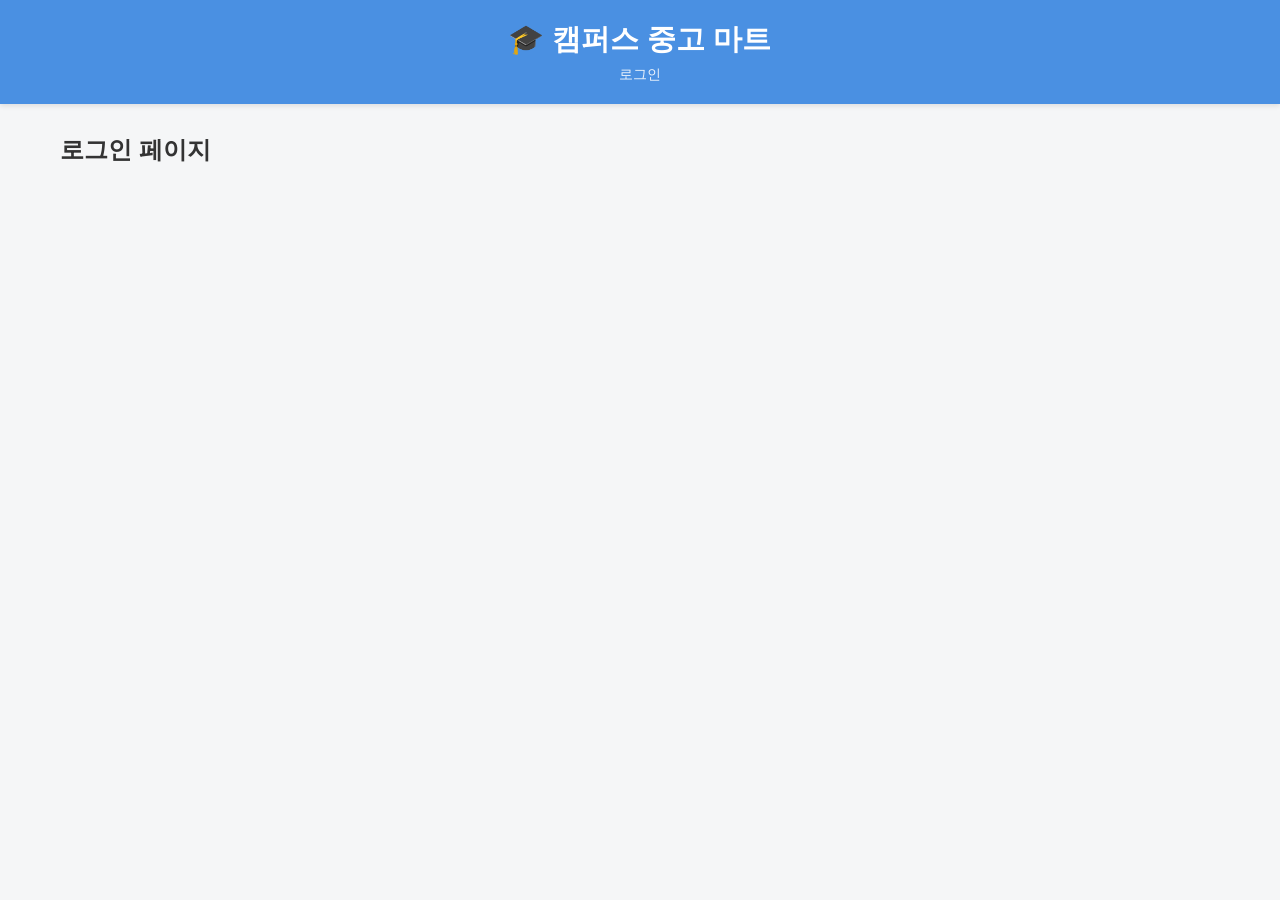
==== login.html @ 8ae3e101 "기본 프로젝트 파일 구조 생성" ====
<!DOCTYPE html>
<html lang="ko">
<head>
  <meta charset="UTF-8">
  <title>로그인</title>
  <link rel="stylesheet" href="css/style.css">
</head>
<body>
  <header>
    <h1>🎓 캠퍼스 중고 마트</h1>
    <p>로그인</p>
  </header>

  <main class="container">
    <h2>로그인 페이지</h2>
  </main>

  <script src="js/auth.js"></script>
</body>
</html>
---- css/style.css ----
* {
  margin: 0;
  padding: 0;
  box-sizing: border-box;
  font-family: 'Segoe UI', Tahoma, Geneva, Verdana, sans-serif;
}

body {
  background-color: #f5f6f7;
  color: #333;
}

header {
  background-color: #4A90E2;
  color: white;
  padding: 20px;
  text-align: center;
  box-shadow: 0 2px 5px rgba(0,0,0,0.1);
}

header h1 {
  font-size: 1.8rem;
  margin-bottom: 5px;
}

header p {
  font-size: 0.9rem;
  opacity: 0.9;
}

.container {
  max-width: 1200px;
  margin: 30px auto;
  padding: 0 20px;
}

.category-tabs {
  display: flex;
  gap: 10px;
  margin-bottom: 25px;
  overflow-x: auto;
  padding-bottom: 5px;
}

.tab {
  background-color: white;
  padding: 8px 16px;
  border-radius: 20px;
  border: 1px solid #ddd;
  font-weight: bold;
  cursor: pointer;
  white-space: nowrap;
  transition: all 0.2s;
}

.tab.active,
.tab:hover {
  background-color: #4A90E2;
  color: white;
  border-color: #4A90E2;
}

.product-grid {
  display: grid;
  grid-template-columns: repeat(auto-fill, minmax(250px, 1fr));
  gap: 25px;
}

.product-card {
  background-color: white;
  border-radius: 12px;
  overflow: hidden;
  box-shadow: 0 4px 6px rgba(0,0,0,0.05);
  transition: transform 0.2s, box-shadow 0.2s;
  cursor: pointer;
}

.product-card:hover {
  transform: translateY(-5px);
  box-shadow: 0 8px 15px rgba(0,0,0,0.1);
}

.product-image {
  width: 100%;
  height: 200px;
  background-color: #e9ecef;
  display: flex;
  align-items: center;
  justify-content: center;
  color: #adb5bd;
  font-weight: bold;
}

.product-card[data-category="전자기기"] .product-image {
  background-color: #d1ecf1;
  color: #0c5460;
}

.product-card[data-category="전공책"] .product-image {
  background-color: #d4edda;
  color: #155724;
}

.product-card[data-category="필기구"] .product-image {
  background-color: #fff3cd;
  color: #856404;
}

.product-info {
  padding: 15px;
}

.category-badge {
  display: inline-block;
  font-size: 0.75rem;
  padding: 3px 8px;
  border-radius: 4px;
  margin-bottom: 8px;
  font-weight: bold;
}

.badge-electronic {
  background-color: #e3f2fd;
  color: #0d47a1;
}

.badge-book {
  background-color: #e8f5e9;
  color: #1b5e20;
}

.badge-pencil {
  background-color: #fffde7;
  color: #f57f17;
}

.product-title {
  font-size: 1.1rem;
  font-weight: 600;
  margin-bottom: 5px;
  overflow: hidden;
  text-overflow: ellipsis;
  white-space: nowrap;
}

.product-price {
  font-size: 1.2rem;
  font-weight: bold;
  color: #222;
  margin-bottom: 10px;
}

.product-meta {
  display: flex;
  justify-content: space-between;
  font-size: 0.8rem;
  color: #888;
  border-top: 1px solid #f0f0f0;
  padding-top: 10px;
}
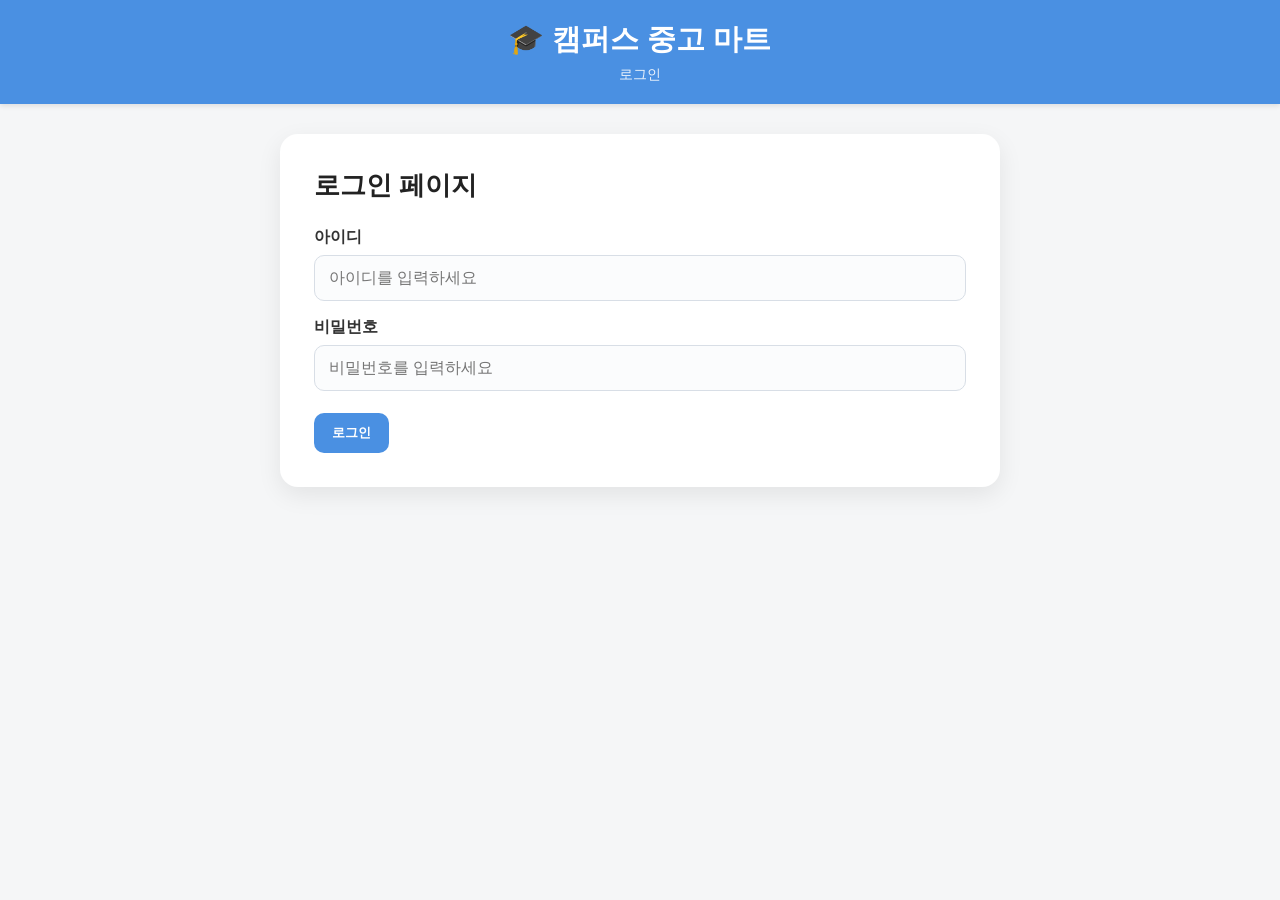
==== commit 5eeb41c6: "아이디와 비밀번호 창 추가" ====
--- a/login.html
+++ b/login.html
@@ -12,7 +12,19 @@
   </header>
 
   <main class="container">
-    <h2>로그인 페이지</h2>
+    <div class="form-box">
+      <h2>로그인 페이지</h2>
+      
+      <form id="loginForm" action="#" method="POST">
+        <label for="username">아이디</label>
+        <input type="text" id="username" name="username" placeholder="아이디를 입력하세요" required>
+
+        <label for="password">비밀번호</label>
+        <input type="password" id="password" name="password" placeholder="비밀번호를 입력하세요" required>
+
+        <button type="submit" class="submit-btn">로그인</button>
+      </form>
+    </div>
   </main>
 
   <script src="js/auth.js"></script>
--- a/css/style.css
+++ b/css/style.css
@@ -157,4 +157,533 @@
   color: #888;
   border-top: 1px solid #f0f0f0;
   padding-top: 10px;
+}
+
+/* ===== 판매글 목록 상단 영역 ===== */
+
+.product-img {
+  width: 100%;
+  height: 100%;
+  object-fit: cover;
+}
+
+.detail-img {
+  width: 100%;
+  height: 100%;
+  object-fit: cover;
+  border-radius: 16px;
+}
+
+.page-top {
+  display: flex;
+  justify-content: space-between;
+  align-items: center;
+  margin-bottom: 28px;
+  padding: 22px 24px;
+  background-color: white;
+  border-radius: 16px;
+  box-shadow: 0 6px 18px rgba(0,0,0,0.06);
+}
+
+.page-top h2 {
+  font-size: 1.6rem;
+  color: #222;
+}
+
+.write-btn {
+  display: inline-block;
+  background-color: #4A90E2;
+  color: white;
+  padding: 11px 18px;
+  border-radius: 10px;
+  text-decoration: none;
+  font-weight: bold;
+  transition: background-color 0.2s, transform 0.2s;
+}
+
+.write-btn:hover {
+  background-color: #357ABD;
+  transform: translateY(-2px);
+}
+
+/* ===== 메인 페이지 소개 영역 ===== */
+
+.main-intro {
+  margin-bottom: 30px;
+  padding: 32px 28px;
+  background-color: white;
+  border-radius: 18px;
+  text-align: center;
+  box-shadow: 0 8px 24px rgba(0,0,0,0.07);
+}
+
+.main-intro h2 {
+  margin-bottom: 12px;
+  font-size: 1.8rem;
+  color: #222;
+}
+
+.main-intro p {
+  margin-bottom: 24px;
+  color: #666;
+  line-height: 1.6;
+}
+
+.main-buttons {
+  display: flex;
+  justify-content: center;
+  gap: 12px;
+  flex-wrap: wrap;
+}
+
+.main-btn {
+  display: inline-block;
+  padding: 12px 20px;
+  border-radius: 10px;
+  text-decoration: none;
+  font-weight: bold;
+  transition: background-color 0.2s, transform 0.2s;
+}
+
+.primary-btn {
+  background-color: #4A90E2;
+  color: white;
+}
+
+.primary-btn:hover {
+  background-color: #357ABD;
+  transform: translateY(-2px);
+}
+
+.secondary-btn {
+  background-color: #eef5ff;
+  color: #4A90E2;
+  border: 1px solid #cfe0f7;
+}
+
+.secondary-btn:hover {
+  background-color: #dcecff;
+  transform: translateY(-2px);
+}
+
+@media (max-width: 768px) {
+  .main-buttons {
+    flex-direction: column;
+  }
+
+  .main-btn {
+    width: 100%;
+  }
+}
+
+/* ===== 메인 페이지 이용 방법 영역 ===== */
+
+.guide-section,
+.category-info-section {
+  margin-top: 30px;
+  padding: 30px 28px;
+  background-color: white;
+  border-radius: 18px;
+  box-shadow: 0 8px 24px rgba(0,0,0,0.07);
+}
+
+.guide-section h2,
+.category-info-section h2 {
+  margin-bottom: 22px;
+  text-align: center;
+  font-size: 1.5rem;
+  color: #222;
+}
+
+.guide-grid {
+  display: grid;
+  grid-template-columns: repeat(3, 1fr);
+  gap: 18px;
+}
+
+.guide-card {
+  padding: 24px 18px;
+  text-align: center;
+  background-color: #f8fbff;
+  border: 1px solid #e3edf9;
+  border-radius: 14px;
+}
+
+.guide-icon {
+  margin-bottom: 12px;
+  font-size: 2rem;
+}
+
+.guide-card h3 {
+  margin-bottom: 8px;
+  font-size: 1.1rem;
+  color: #222;
+}
+
+.guide-card p {
+  color: #666;
+  font-size: 0.95rem;
+  line-height: 1.6;
+}
+
+.category-info-grid {
+  display: grid;
+  grid-template-columns: repeat(auto-fit, minmax(160px, 1fr));
+  gap: 14px;
+}
+
+.category-info-card {
+  padding: 18px 14px;
+  text-align: center;
+  background-color: #f8fbff;
+  border: 1px solid #e3edf9;
+  border-radius: 14px;
+  font-weight: bold;
+  color: #333;
+}
+
+@media (max-width: 768px) {
+  .guide-grid {
+    grid-template-columns: 1fr;
+  }
+}
+
+/* ===== 메인 페이지 특징 영역 ===== */
+
+.feature-section {
+  margin-top: 30px;
+  padding: 30px 28px;
+  background-color: white;
+  border-radius: 18px;
+  box-shadow: 0 8px 24px rgba(0,0,0,0.07);
+}
+
+.feature-section h2 {
+  margin-bottom: 22px;
+  text-align: center;
+  font-size: 1.5rem;
+  color: #222;
+}
+
+.feature-grid {
+  display: grid;
+  grid-template-columns: repeat(3, 1fr);
+  gap: 18px;
+}
+
+.feature-card {
+  padding: 22px 18px;
+  background-color: #f8fbff;
+  border: 1px solid #e3edf9;
+  border-radius: 14px;
+}
+
+.feature-card h3 {
+  margin-bottom: 10px;
+  font-size: 1.1rem;
+  color: #222;
+}
+
+.feature-card p {
+  color: #666;
+  font-size: 0.95rem;
+  line-height: 1.6;
+}
+
+/* ===== 관리자 연락처 영역 ===== */
+
+.contact-section {
+  margin-top: 30px;
+  padding: 30px 28px;
+  background-color: white;
+  border-radius: 18px;
+  box-shadow: 0 8px 24px rgba(0,0,0,0.07);
+  text-align: center;
+}
+
+.contact-section h2 {
+  margin-bottom: 12px;
+  font-size: 1.5rem;
+  color: #222;
+}
+
+.contact-section > p {
+  margin-bottom: 22px;
+  color: #666;
+  line-height: 1.6;
+}
+
+.contact-box {
+  max-width: 520px;
+  margin: 0 auto;
+  padding: 20px 24px;
+  background-color: #f8fbff;
+  border: 1px solid #e3edf9;
+  border-radius: 14px;
+  text-align: left;
+}
+
+.contact-box p {
+  margin: 10px 0;
+  color: #555;
+}
+
+.contact-box strong {
+  display: inline-block;
+  min-width: 80px;
+  color: #222;
+}
+
+/* ===== 판매글 등록 / 수정 폼 ===== */
+
+.form-box {
+  max-width: 720px;
+  margin: 0 auto;
+  background-color: white;
+  padding: 34px;
+  border-radius: 18px;
+  box-shadow: 0 8px 24px rgba(0,0,0,0.08);
+}
+
+.form-box h2 {
+  margin-bottom: 24px;
+  font-size: 1.6rem;
+  color: #222;
+}
+
+.form-box label {
+  display: block;
+  margin: 16px 0 7px;
+  font-weight: bold;
+  color: #333;
+}
+
+.form-box input,
+.form-box select,
+.form-box textarea {
+  width: 100%;
+  padding: 13px 14px;
+  border: 1px solid #d8dee6;
+  border-radius: 10px;
+  font-size: 1rem;
+  background-color: #fbfcfd;
+  transition: border-color 0.2s, box-shadow 0.2s, background-color 0.2s;
+}
+
+.form-box input:focus,
+.form-box select:focus,
+.form-box textarea:focus {
+  outline: none;
+  border-color: #4A90E2;
+  box-shadow: 0 0 0 3px rgba(74,144,226,0.14);
+  background-color: white;
+}
+
+.form-box textarea {
+  resize: vertical;
+  min-height: 140px;
+}
+
+.submit-btn,
+.cancel-btn,
+.delete-btn {
+  margin-top: 22px;
+  padding: 11px 18px;
+  border: none;
+  border-radius: 10px;
+  font-weight: bold;
+  cursor: pointer;
+  transition: background-color 0.2s, transform 0.2s;
+}
+
+.submit-btn {
+  background-color: #4A90E2;
+  color: white;
+}
+
+.submit-btn:hover {
+  background-color: #357ABD;
+  transform: translateY(-2px);
+}
+
+.cancel-btn {
+  background-color: #e9ecef;
+  color: #333;
+}
+
+.cancel-btn:hover {
+  background-color: #d8dde2;
+}
+
+.delete-btn {
+  background-color: #e74c3c;
+  color: white;
+}
+
+.delete-btn:hover {
+  background-color: #c0392b;
+  transform: translateY(-2px);
+}
+
+.back-link {
+  display: inline-block;
+  margin-top: 22px;
+  color: #4A90E2;
+  text-decoration: none;
+  font-weight: bold;
+}
+
+.back-link:hover {
+  text-decoration: underline;
+}
+
+/* ===== 판매글 목록 상태 표시 ===== */
+
+.empty-message {
+  grid-column: 1 / -1;
+  background-color: white;
+  padding: 56px 24px;
+  text-align: center;
+  color: #777;
+  border-radius: 16px;
+  border: 1px dashed #ccd6e0;
+  font-size: 1rem;
+}
+
+.status-badge {
+  display: inline-block;
+  font-size: 0.75rem;
+  padding: 3px 8px;
+  border-radius: 999px;
+  margin-left: 6px;
+  margin-bottom: 8px;
+  font-weight: bold;
+  background-color: #f1f3f5;
+  color: #555;
+}
+
+.badge-etc {
+  background-color: #f3e5f5;
+  color: #6a1b9a;
+}
+
+/* ===== 판매글 상세 페이지 ===== */
+
+.detail-box {
+  display: grid;
+  grid-template-columns: 1fr 1.15fr;
+  gap: 34px;
+  background-color: white;
+  padding: 34px;
+  border-radius: 18px;
+  box-shadow: 0 8px 24px rgba(0,0,0,0.08);
+}
+
+.detail-image {
+  min-height: 360px;
+  background: linear-gradient(135deg, #eaf3ff, #f5f8fc);
+  display: flex;
+  align-items: center;
+  justify-content: center;
+  color: #8a98a8;
+  font-weight: bold;
+  border-radius: 16px;
+  font-size: 1.1rem;
+  overflow: hidden;
+}
+
+.detail-info h2 {
+  margin: 18px 0 10px;
+  font-size: 2rem;
+  line-height: 1.35;
+  color: #222;
+}
+
+.detail-price {
+  font-size: 1.8rem;
+  font-weight: bold;
+  color: #111;
+  margin-bottom: 24px;
+}
+
+.detail-info p {
+  margin: 9px 0;
+  color: #555;
+}
+
+.detail-info strong {
+  display: inline-block;
+  min-width: 70px;
+  color: #222;
+}
+
+.detail-description {
+  margin-top: 26px;
+  padding-top: 22px;
+  border-top: 1px solid #edf0f3;
+}
+
+.detail-description h3 {
+  margin-bottom: 12px;
+  font-size: 1.2rem;
+}
+
+.detail-description p {
+  line-height: 1.7;
+  white-space: pre-wrap;
+}
+
+.detail-buttons {
+  margin-top: 28px;
+  display: flex;
+  gap: 10px;
+  align-items: center;
+  flex-wrap: wrap;
+}
+
+.hidden {
+  display: none;
+}
+
+/* ===== 반응형 ===== */
+
+@media (max-width: 768px) {
+  .detail-box {
+    grid-template-columns: 1fr;
+    padding: 24px;
+  }
+
+  .detail-image {
+    min-height: 240px;
+  }
+
+  .page-top {
+    flex-direction: column;
+    align-items: flex-start;
+    gap: 14px;
+  }
+
+  .write-btn {
+    width: 100%;
+    text-align: center;
+  }
+
+  .form-box {
+    padding: 24px;
+  }
+
+  .submit-btn,
+  .cancel-btn,
+  .delete-btn {
+    width: 100%;
+  }
+
+  .detail-buttons {
+    flex-direction: column;
+    align-items: stretch;
+  }
+
+  .detail-buttons .back-link {
+    text-align: center;
+  }
 }
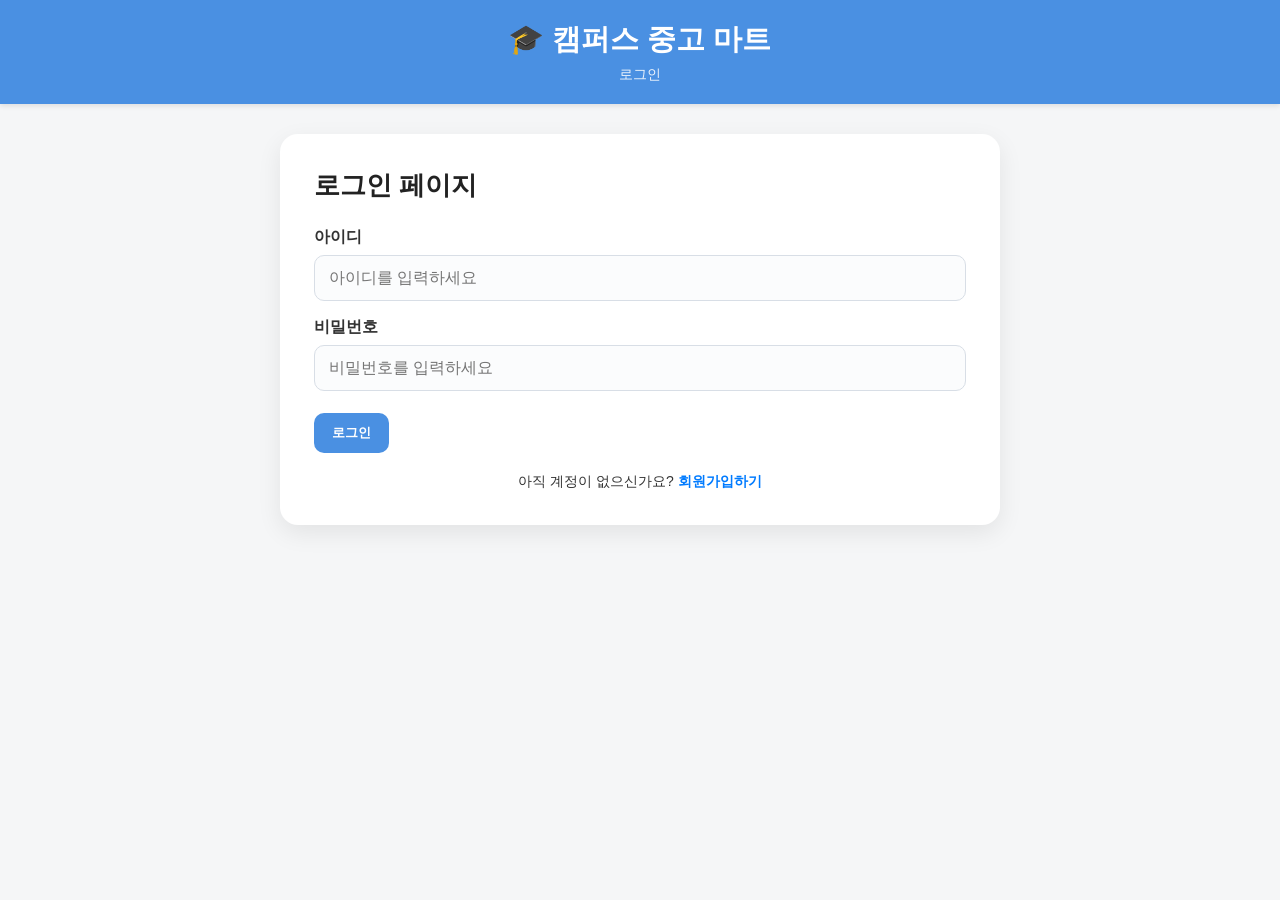
==== commit 9ebe4724: "add_signup_button" ====
--- a/login.html
+++ b/login.html
@@ -2,7 +2,7 @@
 <html lang="ko">
 <head>
   <meta charset="UTF-8">
-  <title>로그인</title>
+  <title>로그인 - 캠퍼스 중고 마트</title>
   <link rel="stylesheet" href="css/style.css">
 </head>
 <body>
@@ -24,6 +24,12 @@
 
         <button type="submit" class="submit-btn">로그인</button>
       </form>
+
+      <!-- 회원가입 페이지로 넘어가는 링크 추가 -->
+      <p style="text-align: center; margin-top: 20px; font-size: 14px;">
+        아직 계정이 없으신가요? 
+        <a href="signup.html" style="color: #007bff; text-decoration: none; font-weight: bold;">회원가입하기</a>
+      </p>
     </div>
   </main>
 
--- a/css/style.css
+++ b/css/style.css
@@ -686,4 +686,44 @@
   .detail-buttons .back-link {
     text-align: center;
   }
+}
+
+/* 검색창 컨테이너 */
+.search-container {
+  display: flex;
+  justify-content: center;
+  margin: 20px 0;
+  gap: 10px;
+}
+
+/* 검색 입력 필드 */
+#searchInput {
+  width: 100%;
+  max-width: 400px;
+  padding: 12px 16px;
+  font-size: 14px;
+  border: 1px solid #ddd;
+  border-radius: 25px; /* 카테고리 탭처럼 둥글게 */
+  outline: none;
+  transition: border-color 0.3s;
+}
+
+#searchInput:focus {
+  border-color: #4a90e2; /* 포커스 시 강조 컬러 */
+}
+
+/* 검색 버튼 */
+#searchBtn {
+  padding: 0 20px;
+  font-size: 14px;
+  background-color: #4a90e2;
+  color: white;
+  border: none;
+  border-radius: 25px;
+  cursor: pointer;
+  transition: background-color 0.3s;
+}
+
+#searchBtn:hover {
+  background-color: #357abd;
 }
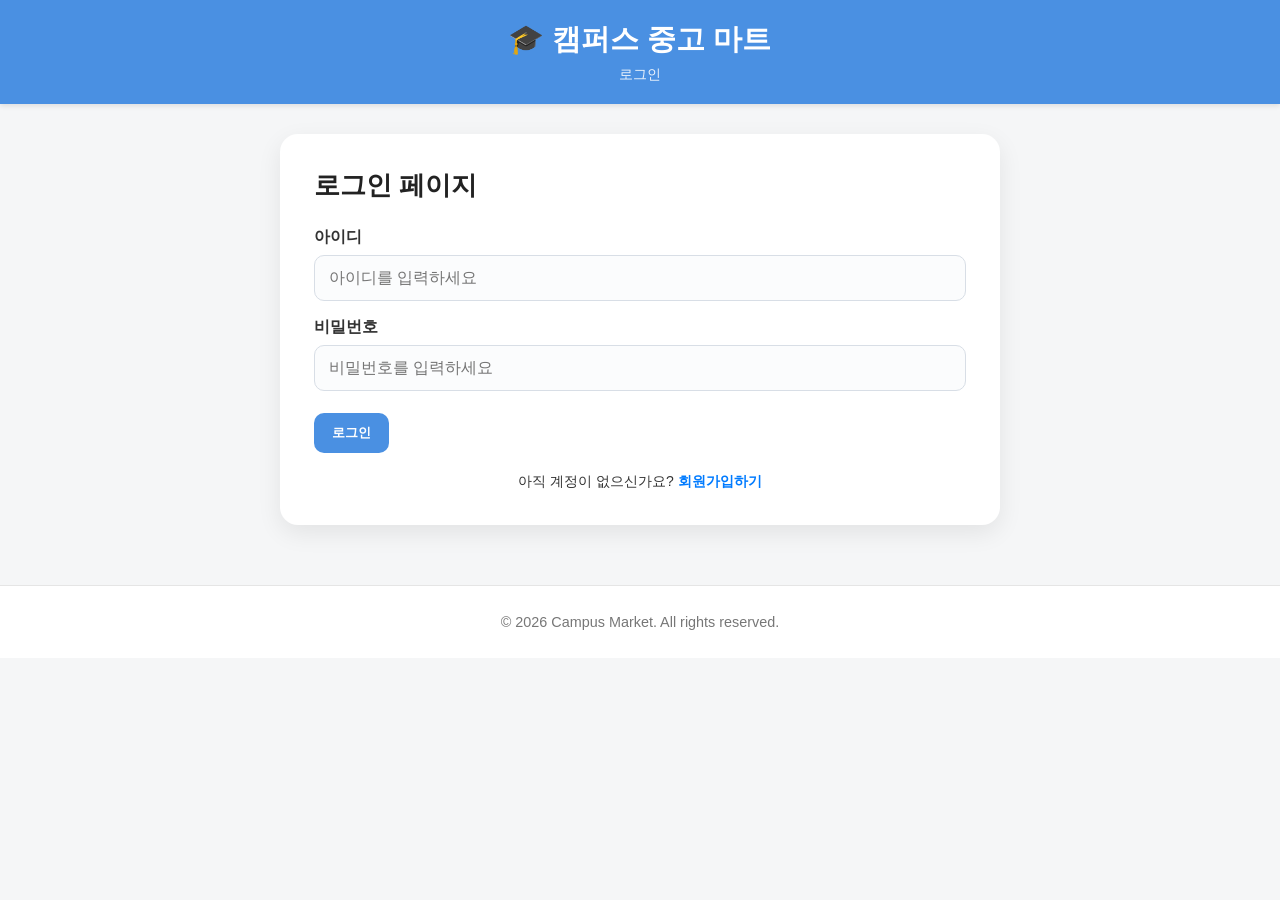
==== commit 464bdadc: "issue 해결: 가격 단위 조정 및 copyright 문구 추가" ====
--- a/login.html
+++ b/login.html
@@ -33,6 +33,10 @@
     </div>
   </main>
 
+  <footer class="footer">
+    <p>© 2026 Campus Market. All rights reserved.</p>
+  </footer>
+  
   <script src="js/auth.js"></script>
 </body>
 </html>
--- a/css/style.css
+++ b/css/style.css
@@ -645,6 +645,22 @@
   display: none;
 }
 
+/* ===== Footer ===== */
+
+.footer {
+  margin-top: 60px;
+  padding: 24px 20px;
+  text-align: center;
+  color: #777;
+  background-color: white;
+  border-top: 1px solid #e5e5e5;
+}
+
+.footer p {
+  margin: 4px 0;
+  font-size: 0.9rem;
+}
+
 /* ===== 반응형 ===== */
 
 @media (max-width: 768px) {
@@ -726,4 +742,175 @@
 
 #searchBtn:hover {
   background-color: #357abd;
+}
+
+/* 검색창 전체 컨테이너 정렬 */
+.search-container {
+  display: flex;
+  justify-content: center;
+  margin: 20px 0;
+}
+
+/* 검색창+버튼들을 한 줄로 묶어주는 박스 */
+.search-box {
+  display: flex;
+  align-items: center;
+  gap: 10px; /* 요소 사이의 간격 균일하게 */
+  width: 100%;
+  max-width: 600px; /* 버튼이 추가되었으므로 전체 가로폭을 조금 넓힘 */
+}
+
+/* 검색 입력 필드 */
+#searchInput {
+  flex: 1;
+  padding: 12px 16px;
+  font-size: 14px;
+  border: 1px solid #ddd;
+  border-radius: 25px;
+  outline: none;
+  box-sizing: border-box;
+}
+
+/* 파란색 검색 버튼 */
+#searchBtn {
+  padding: 12px 20px; /* 입력창과 높이를 똑같이 맞춤 */
+  font-size: 14px;
+  background-color: #4a90e2;
+  color: white;
+  border: none;
+  border-radius: 25px;
+  cursor: pointer;
+  white-space: nowrap; /* 텍스트가 줄바꿈되지 않도록 고정 */
+}
+
+#searchBtn:hover {
+  background-color: #357abd;
+}
+
+/* 🛠️ 흰색 상세 검색 버튼 (검색 버튼과 동일한 크기/높이/둥글기) */
+.filter-toggle-btn {
+  padding: 12px 20px; /* 검색 버튼과 완벽히 동일한 크기 지정 */
+  font-size: 14px;
+  background-color: white;
+  color: #333;
+  border: 1px solid #ddd; /* 흰색 버튼이므로 테두리 부여 */
+  border-radius: 25px;
+  cursor: pointer;
+  white-space: nowrap;
+  box-sizing: border-box;
+}
+
+.filter-toggle-btn:hover {
+  background-color: #f5f5f5;
+  border-color: #b9b9b9;
+}
+
+/* --- 아래는 상세 패널 스타일 --- */
+.filter-panel {
+  background-color: white;
+  border: 1px solid #e0e0e0;
+  border-radius: 12px;
+  padding: 20px;
+  margin: 15px auto 25px auto;
+  max-width: 800px;
+  width: 100%; /* 부모 컨테이너 크기에 맞춤 */
+  box-shadow: 0 4px 6px rgba(0, 0, 0, 0.05);
+  box-sizing: border-box; /* 패딩이 박스 크기를 벗어나지 않도록 설정 */
+}
+
+.filter-panel.hidden {
+  display: none;
+}
+
+.filter-row {
+  display: flex;
+  flex-wrap: wrap;
+  gap: 20px;
+  margin-bottom: 15px;
+}
+
+.filter-group {
+  flex: 1;
+  min-width: 200px;
+  display: flex;
+  flex-direction: column;
+  gap: 8px;
+  box-sizing: border-box;
+}
+
+.filter-group label {
+  font-size: 13px;
+  font-weight: bold;
+  color: #666;
+}
+/* ⚡ 핵심 수정: padding이 가로폭(100%)을 터트리지 않도록 
+border-box 명시 */
+.filter-group select,
+.filter-group input {
+  width: 100%;
+  padding: 10px;
+  font-size: 14px;
+  border: 1px solid #ddd;
+  border-radius: 6px;
+  outline: none;
+  box-sizing: border-box; /* padding이 박스 크기를 벗어나지 않도록 설정 */
+}
+
+.range-inputs {
+  display: flex;
+  align-items: center;
+  gap: 8px;
+  width: 100%;
+}
+
+.range-inputs input {
+  flex: 1;         /* 부모 너비를 균등하게 반반씩 나눠 갖도록 설정 */
+  min-width: 0;    /* 브라우저 기본 width를 무시하고 flex가 지정한 크기에 맞춤 */
+  padding: 10px;
+  font-size: 14px;
+  border: 1px solid #ddd;
+  border-radius: 6px;
+  outline: none;
+  box-sizing: border-box; /* ⚡ 패딩과 테두리가 input 너비에 포함되도록 설정 */
+}
+.range-inputs span {
+  color: #999;
+  flex-shrink: 0; /* ~ 기호가 찌그러지지 않도록 고정 */
+}
+
+.filter-actions {
+  display: flex;
+  justify-content: flex-end;
+  gap: 10px;
+  border-top: 1px solid #f0f0f0;
+  padding-top: 15px;
+}
+
+.filter-actions button {
+  padding: 8px 16px;
+  font-size: 13px;
+  border-radius: 6px;
+  cursor: pointer;
+  border: none;
+}
+
+.reset-btn {
+  background-color: #f5f5f5;
+  color: #666;
+}
+
+.apply-btn {
+  background-color: #4a90e2;
+  color: white;
+}
+
+/* input[type="number"]에서 기본 화살표 숨기기 */
+.range-inputs input::-webkit-outer-spin-button,
+.range-inputs input::-webkit-inner-spin-button {
+  -webkit-appearance: none;
+  margin: 0;
+}
+/* 파이어폭스용 브라우저 대응 */
+.range-inputs input[type="number"] {
+  -moz-appearance: textfield;
 }
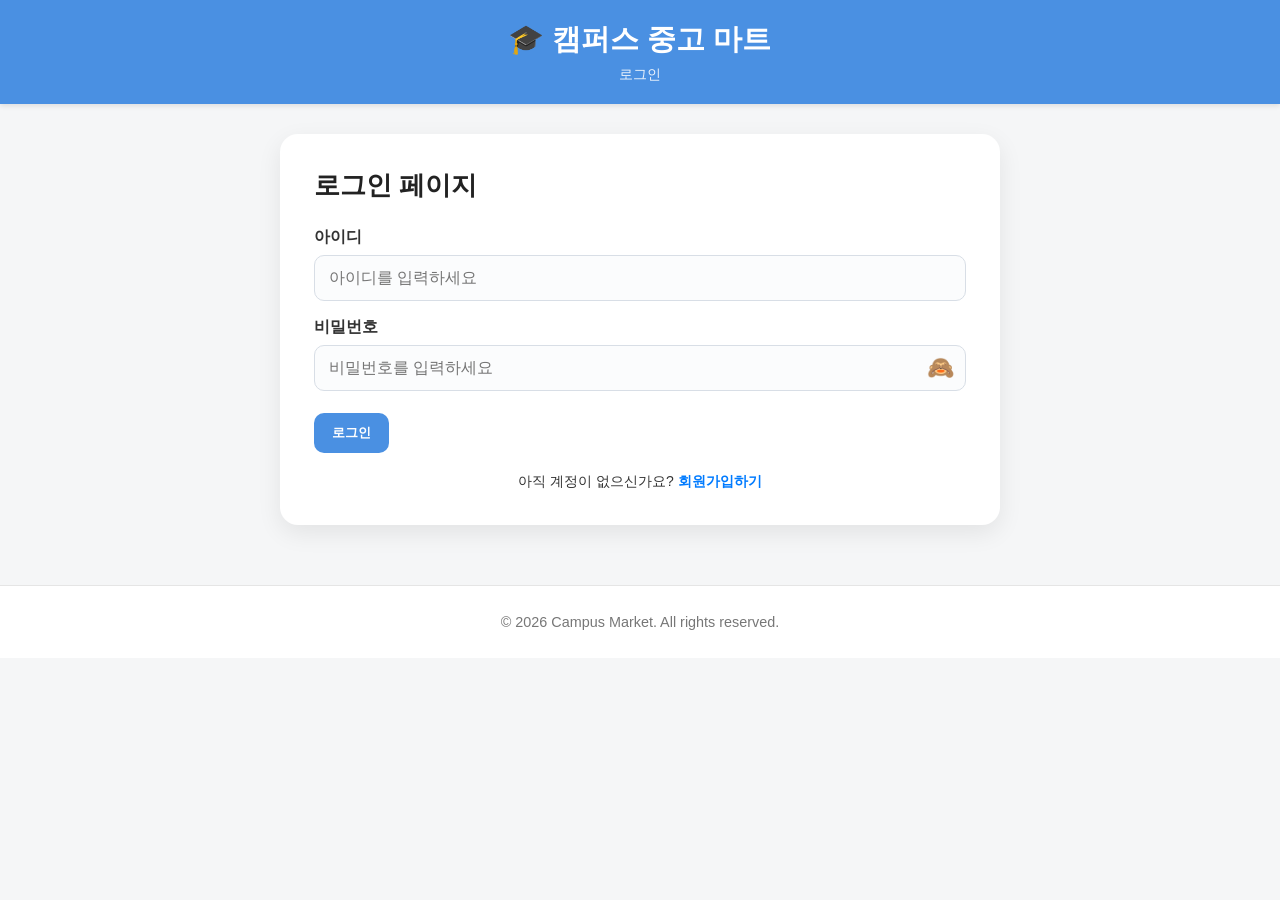
==== commit b8b20696: "feat: 로그인 비밀번호 토글 기능 추가" ====
--- a/login.html
+++ b/login.html
@@ -20,12 +20,38 @@
         <input type="text" id="username" name="username" placeholder="아이디를 입력하세요" required>
 
         <label for="password">비밀번호</label>
-        <input type="password" id="password" name="password" placeholder="비밀번호를 입력하세요" required>
+        <div style="position: relative; width: 100%;">
+          <input
+            type="password"
+            id="password"
+            name="password"
+            placeholder="비밀번호를 입력하세요"
+            required
+            style="width: 100%; padding-right: 52px; box-sizing: border-box;"
+          >
+          <button
+            type="button"
+            id="togglePasswordBtn"
+            aria-label="비밀번호 보기"
+            style="
+              position: absolute;
+              top: 50%;
+              right: 12px;
+              transform: translateY(-50%);
+              border: none;
+              background: transparent;
+              cursor: pointer;
+              font-size: 22px;
+              padding: 0;
+            "
+          >
+            <span id="togglePasswordIcon">🙈</span>
+          </button>
+        </div>
 
         <button type="submit" class="submit-btn">로그인</button>
       </form>
 
-      <!-- 회원가입 페이지로 넘어가는 링크 추가 -->
       <p style="text-align: center; margin-top: 20px; font-size: 14px;">
         아직 계정이 없으신가요? 
         <a href="signup.html" style="color: #007bff; text-decoration: none; font-weight: bold;">회원가입하기</a>
--- a/css/style.css
+++ b/css/style.css
@@ -203,6 +203,29 @@
 
 .write-btn:hover {
   background-color: #357ABD;
+  transform: translateY(-2px);
+}
+
+.page-actions {
+  display: flex;
+  gap: 10px;
+  align-items: center;
+}
+
+.home-btn {
+  display: inline-block;
+  background-color: #eef5ff;
+  color: #4A90E2;
+  padding: 11px 18px;
+  border: 1px solid #cfe0f7;
+  border-radius: 10px;
+  text-decoration: none;
+  font-weight: bold;
+  transition: background-color 0.2s, transform 0.2s;
+}
+
+.home-btn:hover {
+  background-color: #dcecff;
   transform: translateY(-2px);
 }
 
@@ -680,6 +703,16 @@
   }
 
   .write-btn {
+    width: 100%;
+    text-align: center;
+  }
+  
+    .page-actions {
+    width: 100%;
+    flex-direction: column;
+  }
+
+  .home-btn {
     width: 100%;
     text-align: center;
   }
